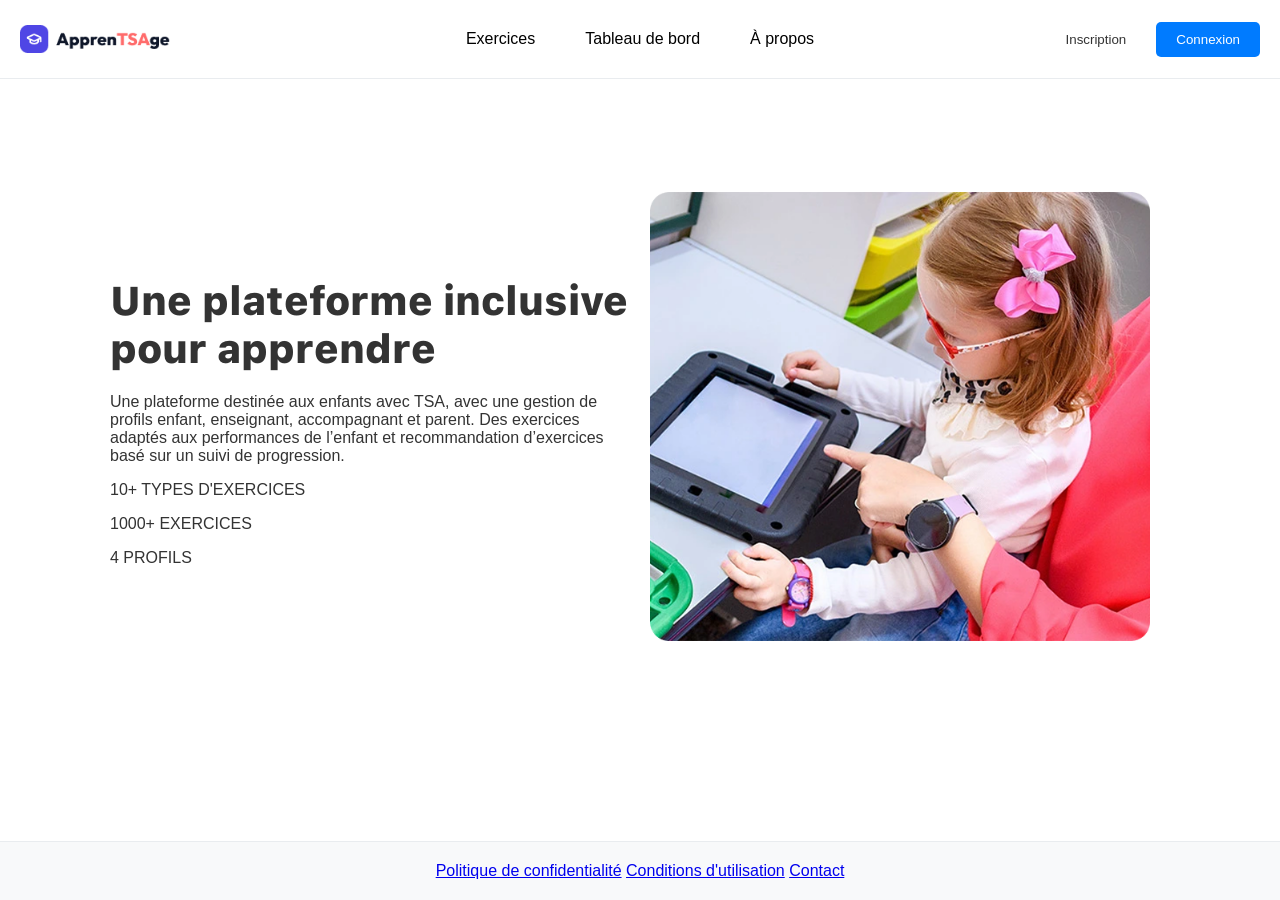
==== index.html @ 80894a7e "InitialCommit" ====
<!DOCTYPE html>
<html lang="fr">
    <head>
        <meta charset="UTF-8">
        <meta name="viewport" content="width=device-width, initial-scale=1.0">
        <title>ApprenTSAge</title>
        <link rel="stylesheet" href="stylesHeader.css">
        <link rel="stylesheet" href="stylesFooter.css">
        <link rel="stylesheet" href="stylesIndex.css">
    </head>
    <body>
        <div id="site-header"></div>
        <div id="hero">
            <div id="heroLeft">
                <h1>Une plateforme inclusive pour apprendre</h1>
                <p>Une plateforme destinée aux enfants avec TSA, avec une gestion de profils enfant, enseignant, accompagnant et parent. Des exercices adaptés aux performances de l’enfant et recommandation d’exercices basé sur un suivi de progression.</p>
                <div id="textPanels">
                    <p>10+ TYPES D'EXERCICES</p>
                    <p>1000+ EXERCICES</p>
                    <p>4 PROFILS</p>
                </div>
            </div>
            <div id="heroRight">
                <img src="img/hero-right.png" alt="Illustration de l'application">
            </div>
        </div>
        <div id="site-footer"></div>
        <script src="components.js"></script>
        <script src="script.js"></script>
    </body>
</html>
---- stylesHeader.css ----
@font-face{
    font-family: "Chalkboard";
    src: url("fonts/Chalkboard-Regular.ttf");
    font-weight: 100 900;
}

header {
    background-color: #ffffff;
    color: #333;
    padding: 20px;
    display: grid;
    grid-template-columns: 1fr auto 1fr;
    align-items: center;
    border-bottom: 1px solid #e9ecef;
}

.headerLogo {
    width: 150px;
}

.headerLogo img {
    display: block;
    width: 100%;
    height: auto;
}

.headerButtons {
    display: flex;
    justify-content: center;
    gap: 10px;
}

.headerUser {
    display: flex;
    justify-self: end;
    align-items: center;
    gap: 10px;
}


#loginButton {
    background-color: #007bff;
    color: #fff;
    border: none;
    padding: 10px 20px;
    cursor: pointer;
    border-radius: 5px;
}

#loginButton:hover {
    background-color: #0056b3;
}

#registerButton {
    background-color: #ffffff;
    color: #333;
    border: none;
    padding: 10px 20px;
    cursor: pointer;
    border-radius: 5px;
}

#registerButton:hover {
    background-color: #e9ecef;
}

.headerButtons button {
    font-size: 16px;
    padding: 10px 20px;
    border-radius: 5px;
    border: none;
    cursor: pointer;
    background-color: #ffffff;
}

.headerButtons button:hover {
    background-color: #e9ecef;
}
---- stylesFooter.css ----
body {
    min-height: 100vh;
    display: flex;
    flex-direction: column;
    margin: 0;
}

#site-footer {
    margin-top: auto;
}

footer {
    background-color: #f8f9fa;
    color: #333;
    padding: 20px;
    text-align: center;
    border-top: 1px solid #e9ecef;
}
---- stylesIndex.css ----
@font-face{
    font-family: "Chalkboard";
    src: url("fonts/Chalkboard-Regular.ttf");
    font-weight: 100 900;
}

@font-face{
    font-family: "SF Pro Display";
    src: url("fonts/SF-Pro-Display-Regular.otf");
    font-weight: 100 900;
}

@font-face{
    font-family: "SF Pro Heavy";
    src: url("fonts/SF-Pro-Text-Heavy.otf");
    font-weight: 100 900;
}
body {
    margin: 0;
    padding: 0;
    font-family: "San Francisco Pro Display", Arial, sans-serif;
    background-color: #ffffff;
    color: #333;
}


#hero {
    background-color: #ffffff;
    padding: 100px max(20px, calc((100% - 1060px) / 2));
    display: grid;
    grid-template-columns: repeat(2, minmax(0, 1fr));
    align-items: center;
    gap: 20px;
    min-height: 75vh;
    box-sizing: border-box;
}

#heroLeft {
    text-align: left;
}

#heroRight {
    text-align: center;
}

#heroRight img {
    display: block;
    width: 100%;
    max-width: 500px;
    height: auto;
    margin: 0;
}

h1 {
    font-size: 2.5rem;
    margin-bottom: 20px;
    font-family: "SF Pro Heavy", Arial, sans-serif;
}



@media (max-width: 700px) {
    #hero {
        grid-template-columns: 1fr;
        padding: 60px 20px;
    }
}
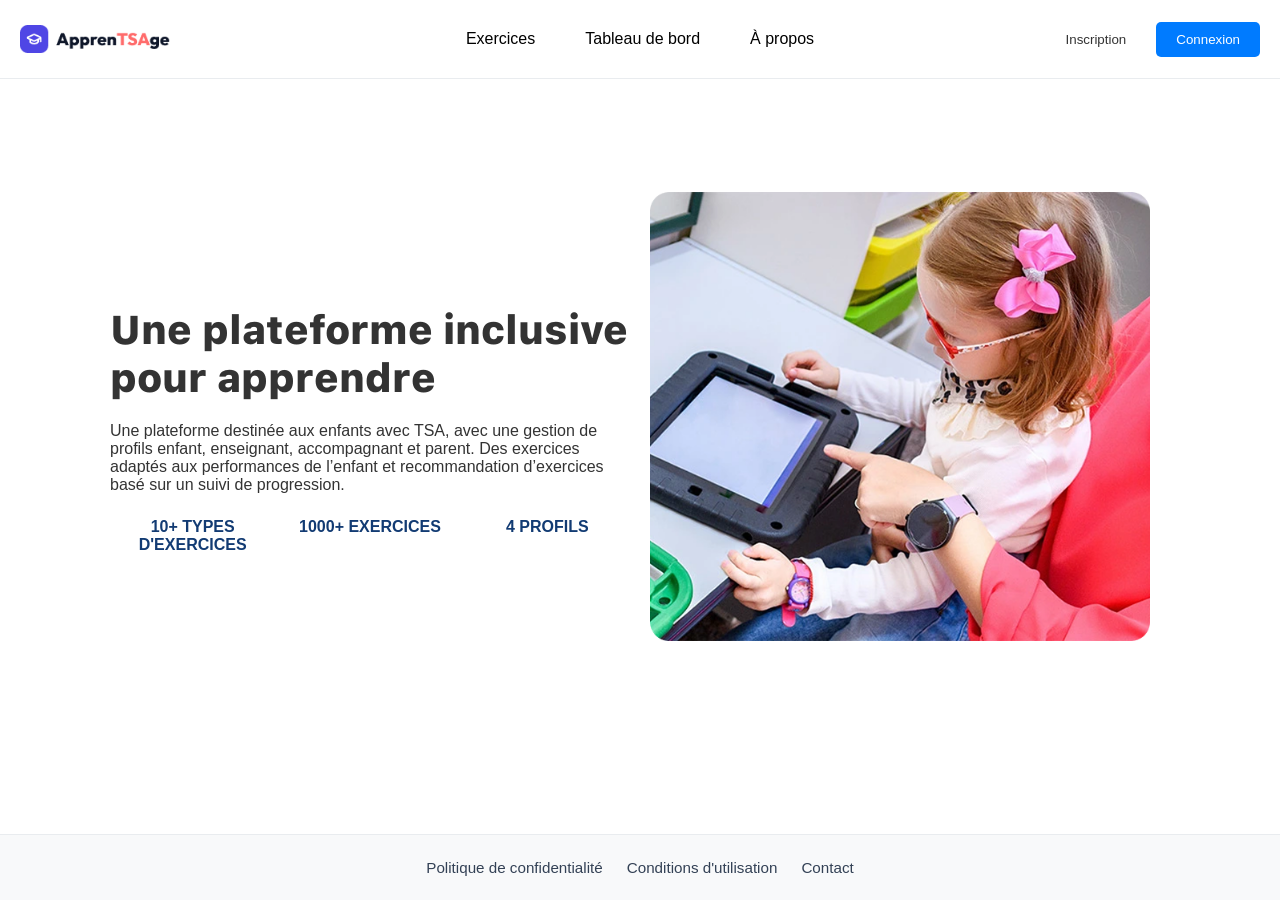
==== commit 61a6eda5: "Ajout du JS et la page des Exos" ====
--- a/index.html
+++ b/index.html
@@ -26,6 +26,5 @@
         </div>
         <div id="site-footer"></div>
         <script src="components.js"></script>
-        <script src="script.js"></script>
     </body>
 </html>
--- a/stylesHeader.css
+++ b/stylesHeader.css
@@ -51,6 +51,19 @@
     background-color: #0056b3;
 }
 
+#logoutButton {
+    background-color: #007bff;
+    color: #fff;
+    border: none;
+    padding: 10px 20px;
+    cursor: pointer;
+    border-radius: 5px;
+}
+
+#logoutButton:hover {
+    background-color: #0056b3;
+}
+
 #registerButton {
     background-color: #ffffff;
     color: #333;
--- a/stylesFooter.css
+++ b/stylesFooter.css
@@ -11,8 +11,33 @@
 
 footer {
     background-color: #f8f9fa;
-    color: #333;
-    padding: 20px;
-    text-align: center;
+    color: #334155;
+    padding: 24px max(20px, calc((100% - 1200px) / 2));
+    box-sizing: border-box;
     border-top: 1px solid #e9ecef;
+}
+
+.footerContent {
+    display: flex;
+    justify-content: center;
+    align-items: center;
+}
+
+.footerLinks {
+    display: flex;
+    flex-wrap: wrap;
+    justify-content: center;
+    gap: 12px 24px;
+}
+
+.footerLinks a {
+    color: inherit;
+    font-size: 0.95rem;
+    text-decoration: none;
+}
+
+.footerLinks a:hover,
+.footerLinks a:focus-visible {
+    color: #007bff;
+    text-decoration: underline;
 }
--- a/stylesIndex.css
+++ b/stylesIndex.css
@@ -57,6 +57,20 @@
     font-family: "SF Pro Heavy", Arial, sans-serif;
 }
 
+#textPanels {
+    display: grid;
+    grid-template-columns: repeat(3, minmax(0, 1fr));
+    gap: 12px;
+    margin-top: 24px;
+}
+
+#textPanels p {
+    margin: 0;
+    color: #123b73;
+    font-weight: 700;
+    text-align: center;
+}
+
 
 
 @media (max-width: 700px) {
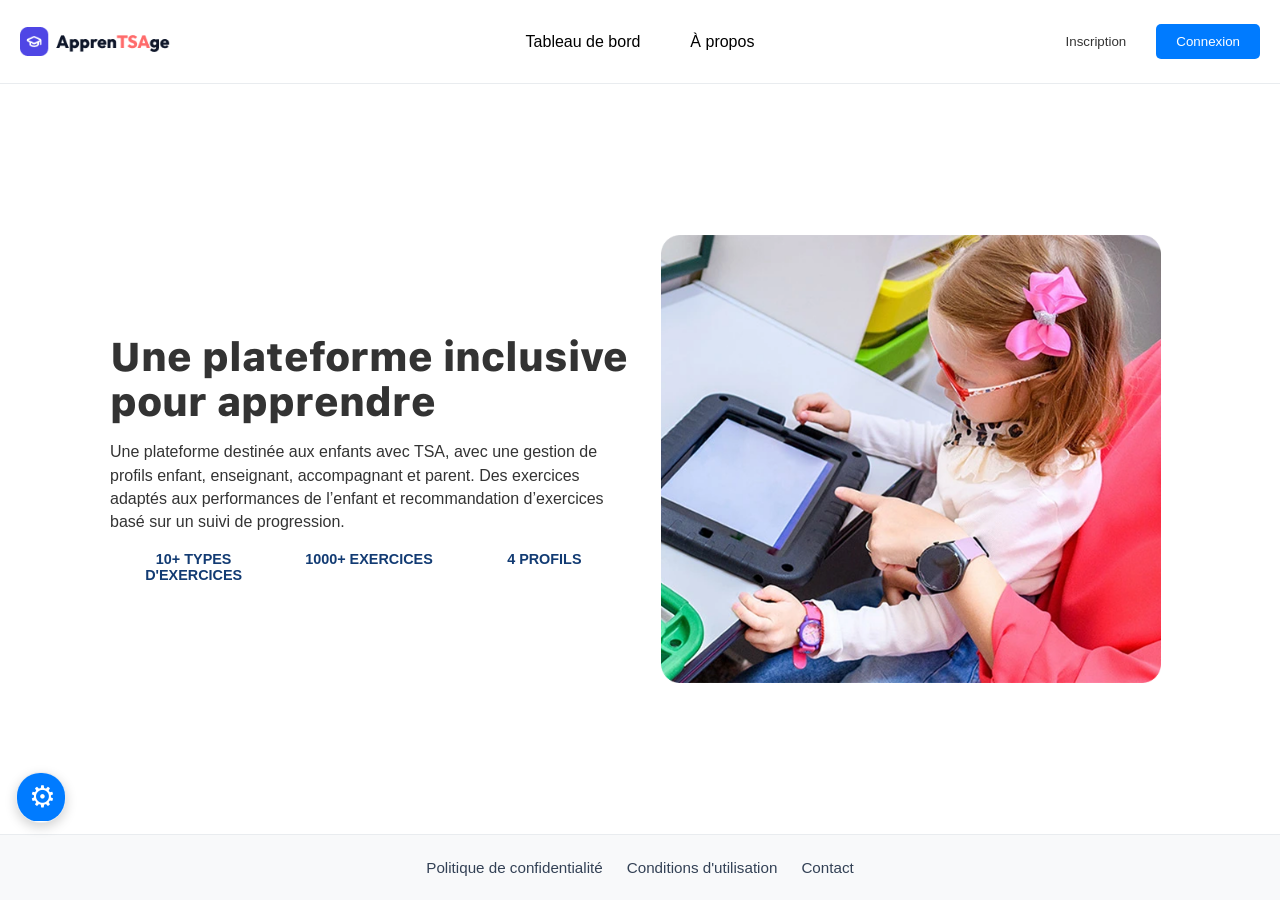
==== commit 547e4f15: "Responsivité du Header + Ajout d'un bouton de Parametres (Theme Fonctionnel) + Page Non Scrollable (" ====
--- a/index.html
+++ b/index.html
@@ -4,9 +4,11 @@
         <meta charset="UTF-8">
         <meta name="viewport" content="width=device-width, initial-scale=1.0">
         <title>ApprenTSAge</title>
-        <link rel="stylesheet" href="stylesHeader.css">
-        <link rel="stylesheet" href="stylesFooter.css">
-        <link rel="stylesheet" href="stylesIndex.css">
+        <link rel="stylesheet" href="/stylesHeader.css">
+        <link rel="stylesheet" href="/stylesFooter.css">
+        <link rel="stylesheet" href="/stylesIndex.css">
+        <link rel="stylesheet" href="/stylesSettings.css">
+        <link rel="stylesheet" href="/stylesTheme.css">
     </head>
     <body>
         <div id="site-header"></div>
@@ -21,10 +23,10 @@
                 </div>
             </div>
             <div id="heroRight">
-                <img src="img/hero-right.png" alt="Illustration de l'application">
+                <img src="/img/hero-right.png" alt="Illustration de l'application">
             </div>
         </div>
         <div id="site-footer"></div>
-        <script src="components.js"></script>
+        <script src="/components.js"></script>
     </body>
 </html>
--- a/stylesHeader.css
+++ b/stylesHeader.css
@@ -7,11 +7,21 @@
 header {
     background-color: #ffffff;
     color: #333;
-    padding: 20px;
+    min-height: 84px;
+    padding: 14px 20px;
     display: grid;
     grid-template-columns: 1fr auto 1fr;
     align-items: center;
     border-bottom: 1px solid #e9ecef;
+    box-sizing: border-box;
+}
+
+#headerMenu {
+    display: contents;
+}
+
+#menuButton {
+    display: none;
 }
 
 .headerLogo {
@@ -89,3 +99,122 @@
 .headerButtons button:hover {
     background-color: #e9ecef;
 }
+
+#logoMini {
+    display: none;
+}
+
+#logo {
+    display: block;
+    cursor: pointer;
+}
+
+@media (max-width: 700px) {
+    header {
+        position: relative;
+        z-index: 1000;
+        grid-template-columns: auto 1fr auto;
+        min-height: 68px;
+        padding: 10px 12px;
+        gap: 8px;
+    }
+
+    .headerLogo {
+        width: 48px;
+        grid-column: 1;
+    }
+
+    #logo {
+        display: none;
+    }
+
+    #logoMini {
+        display: block;
+        width: 48px;
+        height: 48px;
+    }
+
+    #menuButton {
+        display: flex;
+        grid-column: 3;
+        grid-row: 1;
+        width: 44px;
+        height: 44px;
+        padding: 10px;
+        flex-direction: column;
+        align-items: center;
+        justify-content: center;
+        gap: 5px;
+        border: 1px solid #e9ecef;
+        border-radius: 10px;
+        background: #fff;
+        cursor: pointer;
+    }
+
+    #menuButton span {
+        width: 20px;
+        height: 2px;
+        border-radius: 2px;
+        background: #333;
+        transition: transform 0.2s, opacity 0.2s;
+    }
+
+    #menuButton[aria-expanded="true"] span:nth-child(1) {
+        transform: translateY(7px) rotate(45deg);
+    }
+
+    #menuButton[aria-expanded="true"] span:nth-child(2) {
+        opacity: 0;
+    }
+
+    #menuButton[aria-expanded="true"] span:nth-child(3) {
+        transform: translateY(-7px) rotate(-45deg);
+    }
+
+    #headerMenu {
+        display: none;
+        position: absolute;
+        top: calc(100% + 8px);
+        left: 12px;
+        right: 12px;
+        z-index: 1001;
+        padding: 10px;
+        border: 1px solid #e9ecef;
+        border-radius: 12px;
+        background: #fff;
+        box-shadow: 0 12px 32px rgb(51 65 85 / 0.16);
+    }
+
+    #headerMenu.is-open {
+        display: grid;
+        gap: 8px;
+    }
+
+    .headerButtons,
+    .headerUser {
+        display: grid;
+        grid-template-columns: repeat(2, minmax(0, 1fr));
+        justify-content: stretch;
+        justify-self: stretch;
+        width: 100%;
+        margin: 0;
+        gap: 8px;
+    }
+
+    .headerButtons:empty {
+        display: none;
+    }
+
+    .headerButtons button,
+    .headerUser button {
+        width: 100%;
+        min-height: 44px;
+        padding: 10px;
+    }
+
+    .headerUser img,
+    .headerUser span {
+        grid-column: span 1;
+        justify-self: center;
+    }
+}
--- a/stylesIndex.css
+++ b/stylesIndex.css
@@ -18,28 +18,43 @@
 body {
     margin: 0;
     padding: 0;
+    width: 100%;
+    height: 100vh;
+    height: 100dvh;
+    min-height: 0;
+    display: flex;
+    flex-direction: column;
+    overflow: hidden;
     font-family: "San Francisco Pro Display", Arial, sans-serif;
     background-color: #ffffff;
     color: #333;
 }
 
+#site-header,
+#site-footer {
+    flex: 0 0 auto;
+}
 
 #hero {
+    flex: 1 1 auto;
+    min-height: 0;
+    overflow: hidden;
     background-color: #ffffff;
-    padding: 100px max(20px, calc((100% - 1060px) / 2));
+    padding: clamp(20px, 5vh, 64px) max(20px, calc((100% - 1060px) / 2));
     display: grid;
     grid-template-columns: repeat(2, minmax(0, 1fr));
     align-items: center;
-    gap: 20px;
-    min-height: 75vh;
+    gap: clamp(12px, 2vw, 24px);
     box-sizing: border-box;
 }
 
 #heroLeft {
+    min-width: 0;
     text-align: left;
 }
 
 #heroRight {
+    min-width: 0;
     text-align: center;
 }
 
@@ -47,21 +62,28 @@
     display: block;
     width: 100%;
     max-width: 500px;
+    max-height: 55vh;
     height: auto;
+    margin: 0 auto;
+}
+
+h1 {
+    font-size: clamp(1.75rem, 4vw, 2.5rem);
+    line-height: 1.12;
+    margin: 0 0 16px;
+    font-family: "SF Pro Heavy", Arial, sans-serif;
+}
+
+#heroLeft > p {
     margin: 0;
-}
-
-h1 {
-    font-size: 2.5rem;
-    margin-bottom: 20px;
-    font-family: "SF Pro Heavy", Arial, sans-serif;
+    line-height: 1.45;
 }
 
 #textPanels {
     display: grid;
     grid-template-columns: repeat(3, minmax(0, 1fr));
-    gap: 12px;
-    margin-top: 24px;
+    gap: 8px;
+    margin-top: 18px;
 }
 
 #textPanels p {
@@ -69,13 +91,110 @@
     color: #123b73;
     font-weight: 700;
     text-align: center;
-}
-
-
+    font-size: clamp(0.7rem, 1.3vw, 0.9rem);
+}
 
 @media (max-width: 700px) {
     #hero {
-        grid-template-columns: 1fr;
-        padding: 60px 20px;
+        display: flex;
+        flex-direction: column;
+        justify-content: space-between;
+        gap: clamp(8px, 2vh, 16px);
+        padding: clamp(10px, 2.5vh, 20px) 20px;
+    }
+
+    #heroLeft {
+        flex: 0 0 auto;
+        align-self: stretch;
+    }
+
+    h1 {
+        font-size: clamp(1.4rem, 6vw, 2rem);
+        margin-bottom: 10px;
+    }
+
+    #heroLeft > p {
+        font-size: clamp(0.8rem, 3.2vw, 0.95rem);
+        line-height: 1.35;
+    }
+
+    #textPanels {
+        gap: 6px;
+        margin-top: 12px;
+    }
+
+    #textPanels p {
+        font-size: clamp(0.62rem, 2.7vw, 0.8rem);
+    }
+
+    #heroRight {
+        display: flex;
+        justify-content: center;
+        align-items: center;
+        flex: 1 1 0;
+        min-height: 0;
+        overflow: hidden;
+    }
+
+    #heroRight img {
+        width: auto;
+        height: auto;
+        max-width: 100%;
+        max-height: min(100%, 28vh, 250px);
+        object-fit: contain;
+    }
+
+    footer {
+        padding: 10px 12px;
+    }
+
+    .footerLinks {
+        gap: 6px 14px;
+    }
+}
+
+@media (max-width: 360px) {
+    #hero {
+        padding-right: 14px;
+        padding-left: 14px;
+    }
+
+    #textPanels {
+        gap: 4px;
+    }
+
+    #textPanels p {
+        font-size: 0.6rem;
+    }
+}
+
+@media (max-height: 500px) and (max-width: 700px) {
+    #hero {
+        padding-top: 6px;
+        padding-bottom: 6px;
+        gap: 6px;
+    }
+
+    h1 {
+        font-size: clamp(1.15rem, 5vw, 1.6rem);
+        margin-bottom: 6px;
+    }
+
+    #heroLeft > p {
+        font-size: 0.75rem;
+        line-height: 1.25;
+    }
+
+    #textPanels {
+        margin-top: 6px;
+    }
+
+    #heroRight img {
+        max-height: min(22vh, 110px);
+    }
+
+    footer {
+        padding-top: 6px;
+        padding-bottom: 6px;
     }
 }
--- a/stylesSettings.css
+++ b/stylesSettings.css
@@ -0,0 +1,149 @@
+#site-footer footer {
+    position: relative;
+}
+
+#site-settings {
+    position: absolute;
+    bottom: calc(100% + 12px);
+    left: 16px;
+    z-index: 20;
+    width: max-content;
+}
+
+.settingsPanel {
+    width: 48px;
+    overflow: hidden;
+    background: #fff;
+    border: 1px solid #e9ecef;
+    border-radius: 24px;
+    box-shadow: 0 4px 12px rgba(0, 0, 0, 0.18);
+    transition: width 0.28s ease, border-radius 0.28s ease, box-shadow 0.28s ease;
+}
+
+.settingsPanel.is-open {
+    width: min(320px, calc(100vw - 32px));
+    border-radius: 12px;
+    box-shadow: 0 12px 28px rgba(15, 23, 42, 0.2);
+}
+
+#settingsButton {
+    display: flex;
+    align-items: center;
+    gap: 12px;
+    width: 100%;
+    min-height: 48px;
+    padding: 0 12px;
+    color: #fff;
+    background: #007bff;
+    border: 0;
+    text-align: left;
+    cursor: pointer;
+    transition: background-color 0.2s ease;
+}
+
+#settingsButton:hover {
+    background: #0056b3;
+}
+
+#settingsButton:focus-visible {
+    box-shadow: inset 0 0 0 3px #80bdff;
+}
+
+#settingsButton .settingsGear {
+    flex: 0 0 24px;
+    font-size: 30px;
+    line-height: 1;
+    text-align: center;
+    transition: transform 0.28s ease;
+}
+
+.settingsPanel.is-open #settingsButton .settingsGear {
+    transform: rotate(45deg);
+}
+
+.settingsButtonLabel {
+    overflow: hidden;
+    white-space: nowrap;
+    font-weight: 600;
+    opacity: 0;
+    transform: translateX(-6px);
+    transition: opacity 0.18s ease, transform 0.18s ease;
+}
+
+.settingsPanel.is-open .settingsButtonLabel {
+    opacity: 1;
+    transform: translateX(0);
+}
+
+.settingsContent {
+    display: grid;
+    gap: 10px;
+    max-height: 0;
+    padding: 0 16px;
+    overflow: hidden;
+    visibility: hidden;
+    border-top: 1px solid transparent;
+    box-sizing: border-box;
+    transition: max-height 0.28s ease, padding 0.28s ease, border-color 0.28s ease, visibility 0.28s;
+}
+
+.settingsPanel.is-open .settingsContent {
+    max-height: 280px;
+    padding: 14px 16px 16px;
+    visibility: visible;
+    border-top-color: #e9ecef;
+}
+
+.settingsField {
+    display: grid;
+    gap: 6px;
+    color: #334155;
+    font-size: 0.875rem;
+    font-weight: 600;
+}
+
+#settingsContent select {
+    width: 100%;
+    min-height: 40px;
+    padding: 8px 12px;
+    color: #334155;
+    background: #f8fafc;
+    border: 1px solid #cbd5e1;
+    border-radius: 8px;
+    font: inherit;
+    font-size: 0.95rem;
+    font-weight: 400;
+    cursor: pointer;
+    transition: border-color 0.18s ease, background-color 0.18s ease;
+}
+
+#settingsContent select:hover {
+    background: #fff;
+    border-color: #94a3b8;
+}
+
+#settingsContent select:focus-visible {
+    outline: 2px solid #80bdff;
+    outline-offset: 2px;
+}
+
+@media (max-width: 480px) {
+    #site-settings {
+        left: 14px;
+    }
+
+    .settingsPanel.is-open {
+        width: min(320px, calc(100vw - 28px));
+    }
+}
+
+@media (prefers-reduced-motion: reduce) {
+    .settingsPanel,
+    #settingsButton,
+    #settingsButton .settingsGear,
+    .settingsButtonLabel,
+    .settingsContent,
+    #settingsContent select {
+        transition: none;
+    }
+}
--- a/stylesTheme.css
+++ b/stylesTheme.css
@@ -0,0 +1,170 @@
+body[data-theme="dark"] {
+    --bg: #0f172a;
+    --card: #1e293b;
+    --ink: #e2e8f0;
+    --muted: #94a3b8;
+    --accent: #60a5fa;
+    --ok: #34d399;
+    --ko: #fb7185;
+    color: #e2e8f0;
+    color-scheme: dark;
+    background-color: #0f172a;
+}
+
+body,
+header,
+footer,
+#hero,
+#loginForm,
+#registerForm {
+    transition: background-color 0.2s ease, color 0.2s ease, border-color 0.2s ease;
+}
+
+body[data-theme="dark"] header {
+    color: #e2e8f0;
+    background-color: #111827;
+    border-color: #334155;
+}
+
+body[data-theme="dark"] .headerButtons button,
+body[data-theme="dark"] #registerButton {
+    color: #e2e8f0;
+    background-color: #1e293b;
+}
+
+body[data-theme="dark"] .headerButtons button:hover,
+body[data-theme="dark"] #registerButton:hover {
+    background-color: #334155;
+}
+
+body[data-theme="dark"] #menuButton {
+    background-color: #1e293b;
+    border-color: #334155;
+}
+
+body[data-theme="dark"] #menuButton span {
+    background-color: #e2e8f0;
+}
+
+body[data-theme="dark"] #headerMenu {
+    background-color: #111827;
+    border-color: #334155;
+}
+
+body[data-theme="dark"] #site-footer footer {
+    color: #cbd5e1;
+    background-color: #111827;
+    border-color: #334155;
+}
+
+body[data-theme="dark"] .footerLinks a:hover,
+body[data-theme="dark"] .footerLinks a:focus-visible {
+    color: #93c5fd;
+}
+
+body[data-theme="dark"] #hero {
+    color: #e2e8f0;
+    background-color: #0f172a;
+}
+
+body[data-theme="dark"] #textPanels p {
+    color: #93c5fd;
+}
+
+body[data-theme="dark"] #hero > div[id^="exos"] {
+    background-color: #1e293b;
+    border-color: #334155;
+}
+
+body[data-theme="dark"] #hero > div[id^="exos"] p {
+    color: #cbd5e1;
+}
+
+body[data-theme="dark"] #hero > div[id^="exos"] button {
+    color: #bfdbfe;
+    background-color: #1e3a8a;
+}
+
+body[data-theme="dark"] #allExos {
+    color: #bfdbfe;
+    background-color: #1e293b;
+    border-color: #3b82f6;
+}
+
+body[data-theme="dark"] #allExos:hover {
+    background-color: #334155;
+}
+
+body[data-theme="dark"] #loginForm,
+body[data-theme="dark"] #registerForm {
+    color: #e2e8f0;
+    background-color: #1e293b;
+    border-color: #334155;
+}
+
+body[data-theme="dark"] #loginForm input,
+body[data-theme="dark"] #registerForm input[type="text"],
+body[data-theme="dark"] #registerForm input[type="email"],
+body[data-theme="dark"] #registerForm input[type="password"] {
+    color: #e2e8f0;
+    background-color: #0f172a;
+    border-color: #475569;
+}
+
+body[data-theme="dark"] #settingsPanel {
+    background-color: #1e293b;
+    border-color: #334155;
+}
+
+body[data-theme="dark"] .settingsPanel.is-open .settingsContent {
+    border-top-color: #334155;
+}
+
+body[data-theme="dark"] .settingsField {
+    color: #cbd5e1;
+}
+
+body[data-theme="dark"] #settingsContent select {
+    color: #e2e8f0;
+    background-color: #0f172a;
+    border-color: #475569;
+}
+
+body[data-theme="dark"] #settingsContent select:hover {
+    background-color: #1e293b;
+    border-color: #64748b;
+}
+
+body[data-theme="dark"] #settingsContent select option {
+    color: #e2e8f0;
+    background-color: #0f172a;
+}
+
+body[data-theme="dark"] .exercise-help .help-tooltip,
+body[data-theme="dark"] .item,
+body[data-theme="dark"] .choice,
+body[data-theme="dark"] .face {
+    border-color: #475569;
+}
+
+body[data-theme="dark"] .choice.correct,
+body[data-theme="dark"] .card.matched .front {
+    color: #dcfce7;
+    background-color: #14532d;
+    border-color: #34d399;
+}
+
+body[data-theme="dark"] .item.drop-target {
+    background-color: #1e3a5f;
+}
+
+@media (prefers-reduced-motion: reduce) {
+    body,
+    header,
+    footer,
+    #hero,
+    #loginForm,
+    #registerForm {
+        transition: none;
+    }
+}
